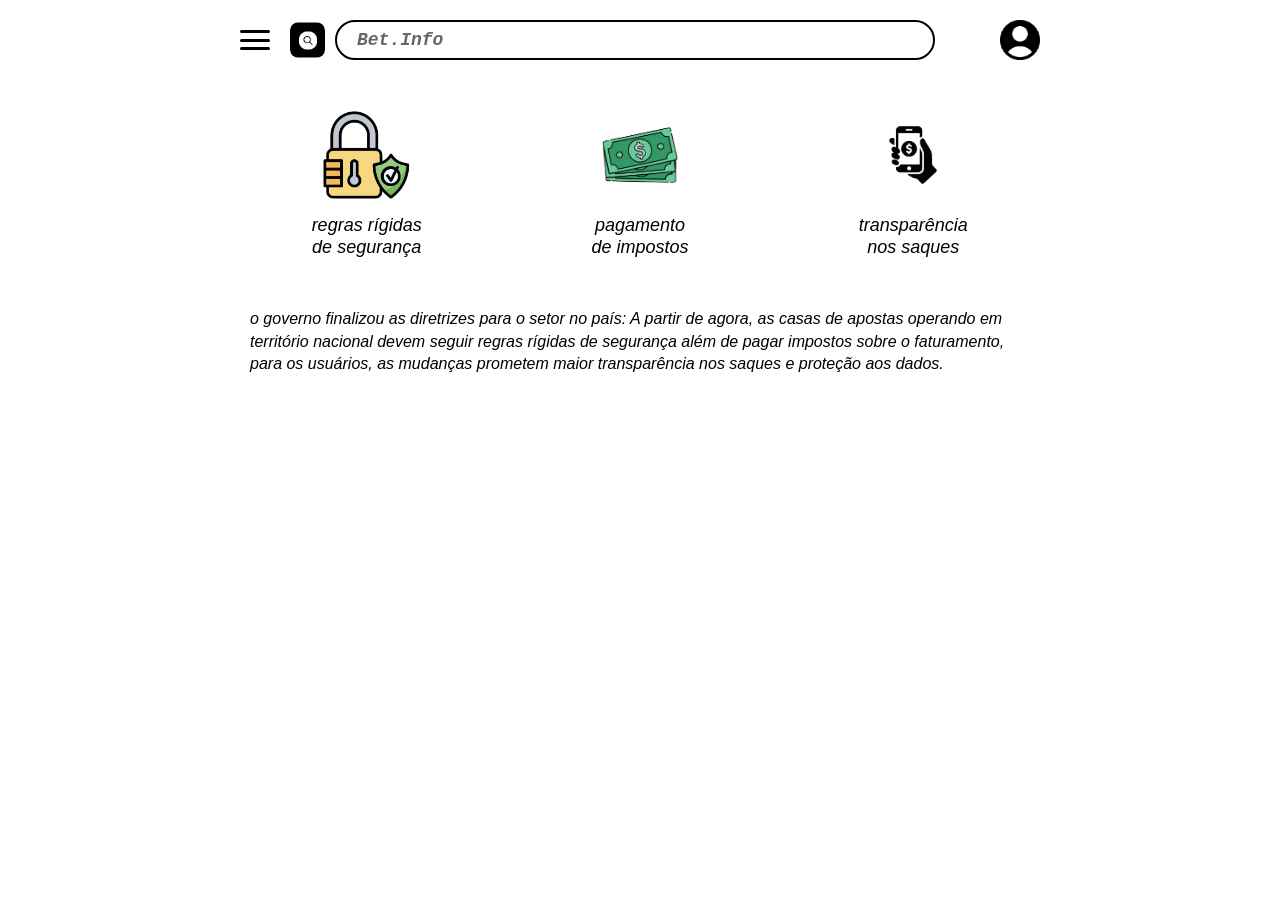
==== index.html @ cebb49e8 "ok" ====
<!DOCTYPE html>

<html lang="pt-BR">

<head>

    <meta charset="UTF-8">

    <meta name="viewport" content="width=device-width, initial-scale=1.0">

    <title>Bet.Info</title>

    <style>

        /* --- Configurações Gerais --- */

        * {

            margin: 0;

            padding: 0;

            box-sizing: border-box;

            font-family: Arial, sans-serif;

        }



        body {

            background-color: #ffffff;

            color: #000000;

            padding: 20px;

            display: flex;

            flex-direction: column;

            align-items: center;

        }



        /* --- 1. Topo / Barra de Navegação --- */

        .navbar {

            display: flex;

            align-items: center;

            justify-content: space-between;

            width: 100%;

            max-width: 800px;

            margin-bottom: 50px;

            gap: 15px;

        }



        .menu-icon {

            display: flex;

            flex-direction: column;

            justify-content: space-between;

            width: 30px;

            height: 20px;

            cursor: pointer;

        }



        .menu-icon span {

            display: block;

            height: 3px;

            width: 100%;

            background-color: #000;

            border-radius: 2px;

        }



        .search-wrapper {

            position: relative;

            flex-grow: 1;

            max-width: 600px;

        }



        .search-icon-btn {

            position: absolute;

            left: -45px;

            top: 50%;

            transform: translateY(-50%);

            background: #000;

            border: none;

            border-radius: 8px;

            width: 35px;

            height: 35px;

            display: flex;

            align-items: center;

            justify-content: center;

            cursor: pointer;

        }



        .search-icon-btn img {

            width: 18px;

            height: 18px;

            filter: invert(1); /* Deixa o ícone de lupa branco */

        }



        .search-input {

            width: 100%;

            padding: 8px 20px;

            border: 2px solid #000;

            border-radius: 20px;

            font-size: 18px;

            font-style: italic;

            font-family: 'Courier New', Courier, monospace; /* Fonte com estilo de máquina */

            font-weight: bold;

            color: #666;

        }



        .profile-icon {

            width: 40px;

            height: 40px;

            cursor: pointer;

        }



        /* --- 2. Seção de Recursos (Grid de 3 Colunas) --- */

        .features-container {

            display: grid;

            grid-template-columns: repeat(3, 1fr);

            gap: 20px;

            width: 100%;

            max-width: 800px;

            text-align: center;

            margin-bottom: 50px;

        }



        .feature-item {

            display: flex;

            flex-direction: column;

            align-items: center;

        }



        .feature-image {

            width: 90px;

            height: 90px;

            object-fit: contain;

            margin-bottom: 15px;

        }



        .feature-text {

            font-size: 18px;

            font-style: italic;

            line-height: 1.2;

        }



        /* --- 3. Texto de Notícia Inferior --- */

        .news-text {

            width: 100%;

            max-width: 800px;

            font-size: 16px;

            font-style: italic;

            line-height: 1.4;

            text-align: left;

            padding: 0 10px;

        }

    </style>

</head>

<body>



    <header class="navbar">

        <div class="menu-icon">

            <span></span>

            <span></span>

            <span></span>

        </div>

        

        <div class="search-wrapper">

            <button class="search-icon-btn">

                <img src="8085489-pesquisa-lupa-icone-no-botao-quadrado-vetor 1.png" alt="">

            </button>

            <input type="text" class="search-input" value="Bet.Info" readonly>

        </div>



        <img src="Union.png" alt="" class="profile-icon">

    </header>



    <main class="features-container">

        <div class="feature-item">

            <img src="b33f5eef8b8102d4da1fb9b2ba2781e5_1-removebg-preview 1.png" alt="" class="feature-image">

            <p class="feature-text">regras rígidas<br>de segurança</p>

        </div>

        <div class="feature-item">

            <img src="f2f53ae6a0f77dde7f65eceaaa63c8a4_1-removebg-preview 1.png" alt="" class="feature-image">

            <p class="feature-text">pagamento<br>de impostos</p>

        </div>

        <div class="feature-item">

            <img src="022eb58c1910191417d22a667421027c 1.png" alt="" class="feature-image">

            <p class="feature-text">transparência<br>nos saques</p>

        </div>

    </main>



    <article class="news-text">

        <p>o governo finalizou as diretrizes para o setor no país: A partir de agora, as casas de apostas operando em território nacional devem seguir regras rígidas de segurança além de pagar impostos sobre o faturamento, para os usuários, as mudanças prometem maior transparência nos saques e proteção aos dados.</p>

    </article>



</body>

</html>
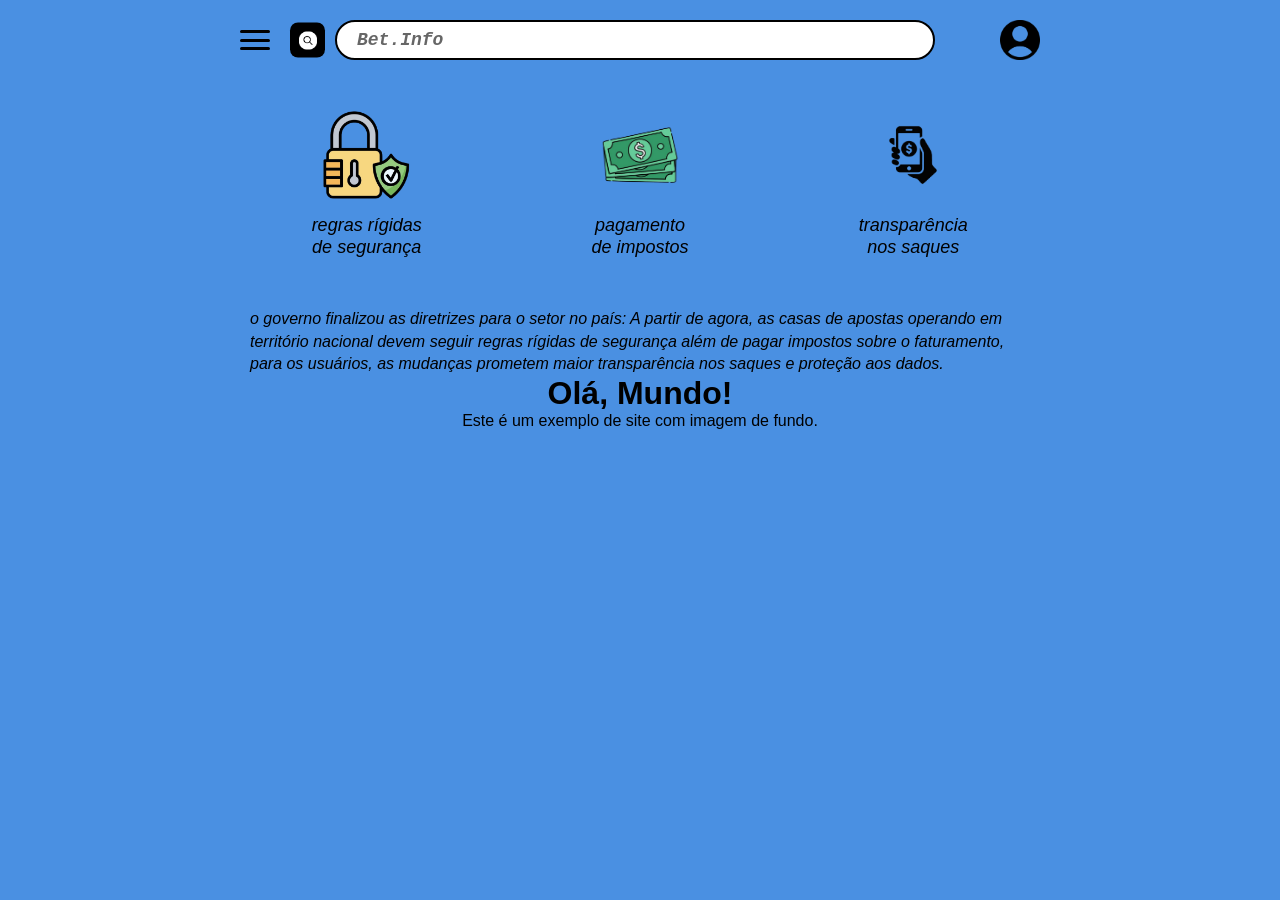
==== commit d14c3418: "ok" ====
--- a/index.html
+++ b/index.html
@@ -357,3 +357,21 @@
 </body>
 
 </html>
+
+
+
+<!DOCTYPE html>
+<html lang="pt-BR">
+<head>
+    <meta charset="UTF-8">
+    <meta name="viewport" content="width=device-width, initial-scale=1.0">
+    <title>Meu Site com Fundo</title>
+    <link rel="stylesheet" href="style.css">
+</head>
+<body>
+
+    <h1>Olá, Mundo!</h1>
+    <p>Este é um exemplo de site com imagem de fundo.</p>
+
+</body>
+</html>
--- a/style.css
+++ b/style.css
@@ -0,0 +1,169 @@
+/* --- Configurações Gerais --- */
+* {
+    margin: 0;
+    padding: 0;
+    box-sizing: border-box;
+    font-family: Arial, sans-serif;
+}
+
+body {
+    background-color: #ffffff;
+    color: #000000;
+    padding: 20px;
+    display: flex;
+    flex-direction: column;
+    align-items: center;
+}
+
+/* --- 1. Topo / Barra de Navegação --- */
+.navbar {
+    display: flex;
+    align-items: center;
+    justify-content: space-between;
+    width: 100%;
+    max-width: 800px;
+    margin-bottom: 50px;
+    gap: 15px;
+}
+
+.menu-icon {
+    display: flex;
+    flex-direction: column;
+    justify-content: space-between;
+    width: 30px;
+    height: 20px;
+    cursor: pointer;
+}
+
+.menu-icon span {
+    display: block;
+    height: 3px;
+    width: 100%;
+    background-color: #000;
+    border-radius: 2px;
+}
+
+.search-wrapper {
+    position: relative;
+    flex-grow: 1;
+    max-width: 600px;
+}
+
+.search-icon-btn {
+    position: absolute;
+    left: -45px;
+    top: 50%;
+    transform: translateY(-50%);
+    background: #000;
+    border: none;
+    border-radius: 8px;
+    width: 35px;
+    height: 35px;
+    display: flex;
+    align-items: center;
+    justify-content: center;
+    cursor: pointer;
+}
+
+.search-icon-btn img {
+    width: 18px;
+    height: 18px;
+    filter: invert(1); /* Deixa o ícone de lupa branco */
+}
+
+.search-input {
+    width: 100%;
+    padding: 8px 20px;
+    border: 2px solid #000;
+    border-radius: 20px;
+    font-size: 18px;
+    font-style: italic;
+    font-family: 'Courier New', Courier, monospace;
+    font-weight: bold;
+    color: #666;
+}
+
+.profile-icon {
+    width: 40px;
+    height: 40px;
+    cursor: pointer;
+}
+
+/* --- 2. Seção de Recursos (Grid de 3 Colunas) --- */
+.features-container {
+    display: grid;
+    grid-template-columns: repeat(3, 1fr);
+    gap: 20px;
+    width: 100%;
+    max-width: 800px;
+    text-align: center;
+    margin-bottom: 50px;
+}
+
+.feature-item {
+    display: flex;
+    flex-direction: column;
+    align-items: center;
+}
+
+.feature-image {
+    width: 90px;
+    height: 90px;
+    object-fit: contain;
+    margin-bottom: 15px;
+}
+
+.feature-text {
+    font-size: 18px;
+    font-style: italic;
+    line-height: 1.2;
+}
+
+/* --- 3. Texto de Notícia Inferior --- */
+.news-text {
+    width: 100%;
+    max-width: 800px;
+    font-size: 16px;
+    font-style: italic;
+    line-height: 1.4;
+    text-align: left;
+    padding: 0 10px;
+}
+body {
+            background-image: url('6711473-dinheiro-espalhado-em-um-fundo-verde-padrao-sem-emenda-vetor.jpg'); /* COLOQUE O NOME OU LINK DA SUA FOTO AQUI */
+            background-size: cover;       /* Faz a foto cobrir a tela inteira sem distorcer */
+            background-position: center;   /* Centraliza a foto na tela */
+            background-repeat: no-repeat;  /* Impede que a foto fique se repetindo em mosaico */
+            background-attachment: fixed;  /* Deixa o fundo fixo enquanto você rola a página */
+            color: #000000;
+            padding: 20px;
+            display: flex;
+            flex-direction: column;
+            align-items: center;
+        }
+
+       
+
+        body {
+    /* Define a imagem de fundo (substitua pelo caminho da sua imagem) */
+    background-image: url('sua-imagem.jpg');
+
+    /* Garante que a imagem cubra toda a tela sem distorcer */
+    background-size: cover;
+
+    /* Centraliza a imagem na tela */
+    background-position: center;
+
+    /* Impede que a imagem fique se repetindo como um mosaico */
+    background-repeat: no-repeat;
+
+    /* Faz com que o fundo fique fixo enquanto você rola a página (opcional) */
+    background-attachment: fixed;
+
+    /* Uma cor de fundo reserva caso a imagem demore para carregar */
+    background-color: #4A90E2; 
+    
+    /* Garante que o corpo ocupe pelo menos a altura inteira da tela */
+    min-height: 100vh;
+    margin: 0;
+}
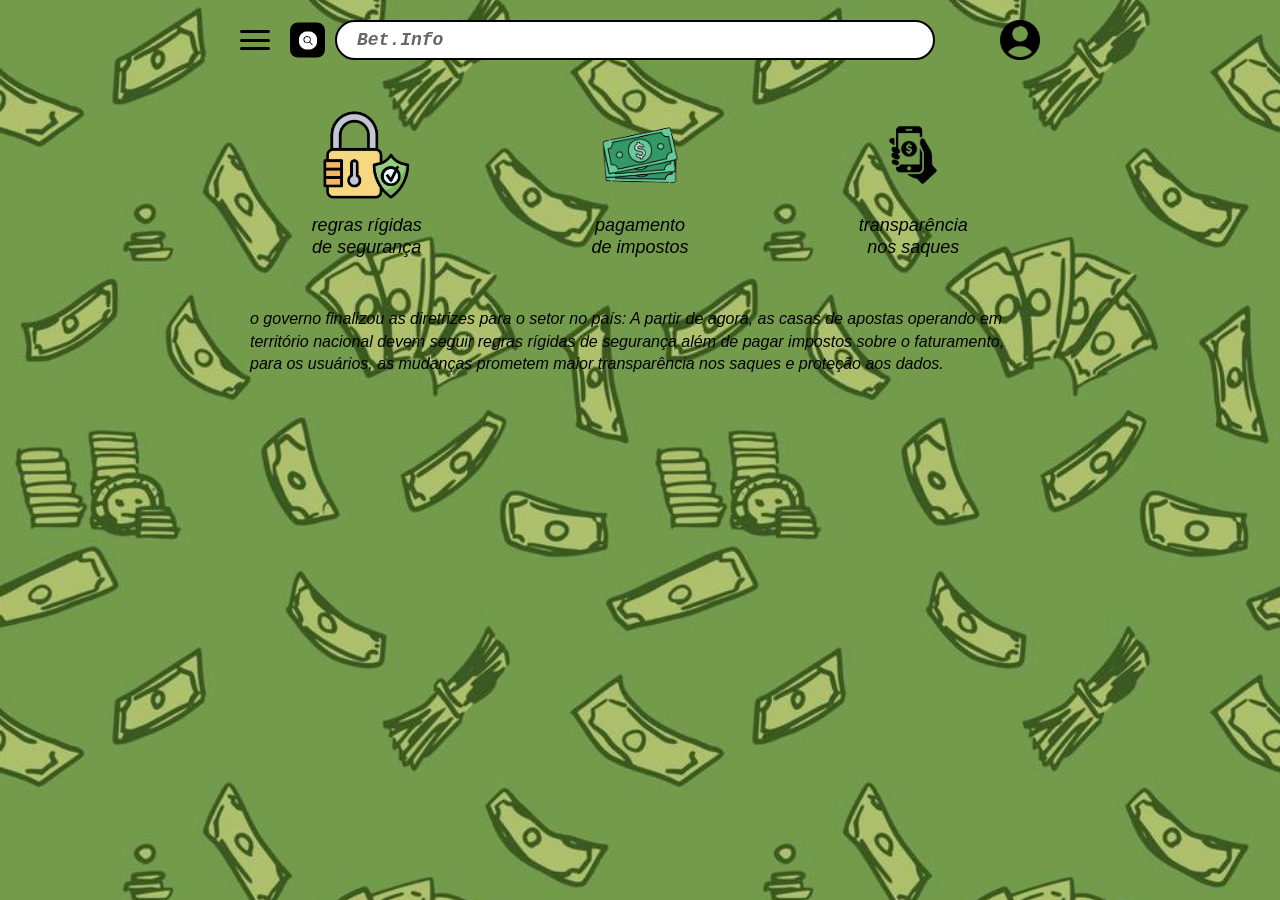
==== commit 40078aba: "ok" ====
--- a/index.html
+++ b/index.html
@@ -370,8 +370,6 @@
 </head>
 <body>
 
-    <h1>Olá, Mundo!</h1>
-    <p>Este é um exemplo de site com imagem de fundo.</p>
 
 </body>
 </html>
--- a/style.css
+++ b/style.css
@@ -146,7 +146,7 @@
 
         body {
     /* Define a imagem de fundo (substitua pelo caminho da sua imagem) */
-    background-image: url('sua-imagem.jpg');
+    background-image: url('6711473-dinheiro-espalhado-em-um-fundo-verde-padrao-sem-emenda-vetor.jpg');
 
     /* Garante que a imagem cubra toda a tela sem distorcer */
     background-size: cover;
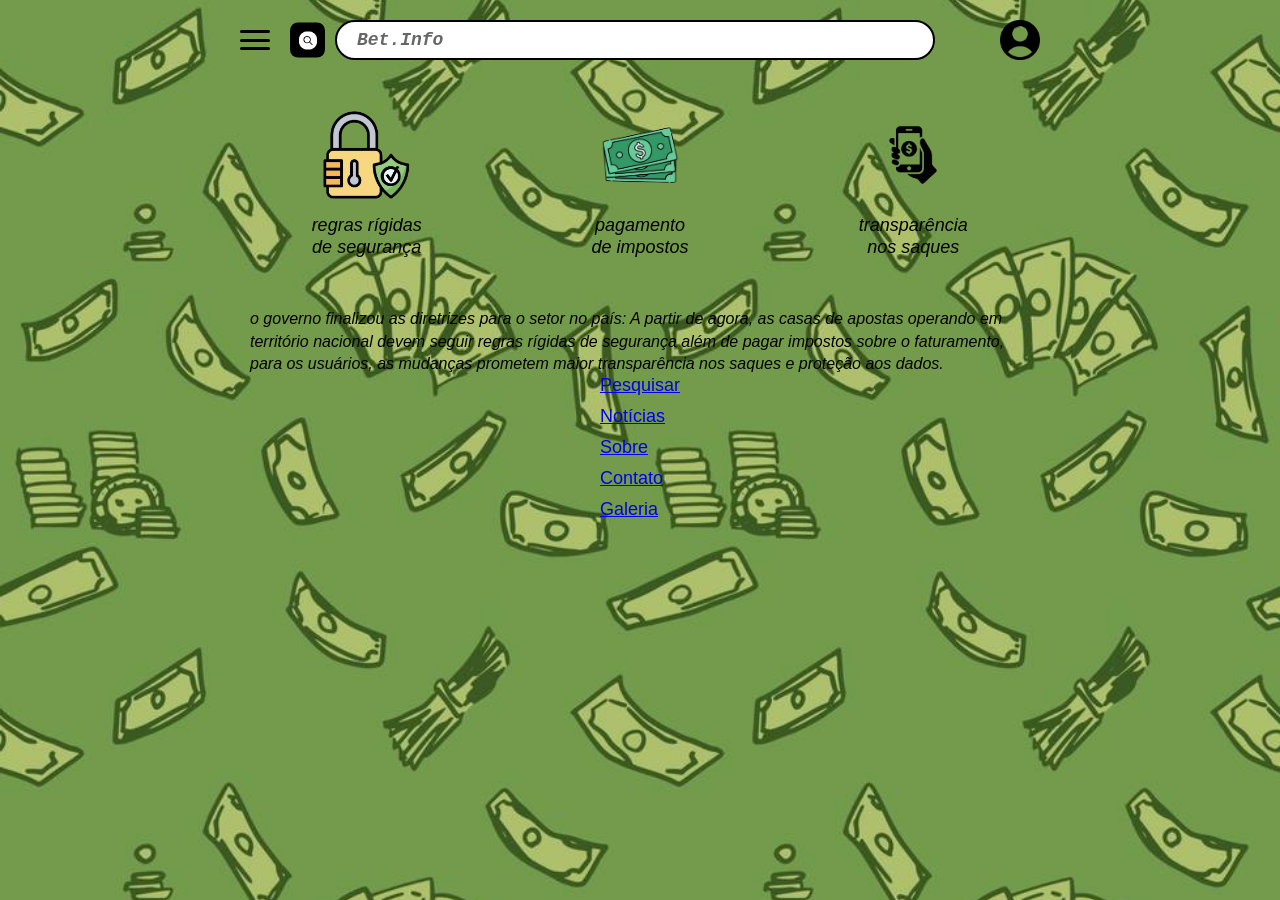
==== commit 91e44b0d: "ok" ====
--- a/index.html
+++ b/index.html
@@ -372,4 +372,35 @@
 
 
 </body>
+</html>
+
+
+
+<!DOCTYPE html>
+<html lang="pt-BR">
+<head>
+    <meta charset="UTF-8">
+    <title>Links Clicáveis</title>
+    <style>
+        /* Estilo simples para organizar os links em lista */
+        .menu-links {
+            display: flex;
+            flex-direction: column;
+            gap: 10px;
+            font-family: Arial, sans-serif;
+            font-size: 18px;
+        }
+    </style>
+</head>
+<body>
+
+    <div class="menu-links">
+        <a href="https://www.google.com" target="_blank">Pesquisar</a>
+        <a href="https://www.wikipedia.org" target="_blank">Notícias</a>
+        <a href="sobre.html">Sobre</a>
+        <a href="contato.html">Contato</a>
+        <a href="galeria.html">Galeria</a>
+    </div>
+
+</body>
 </html>
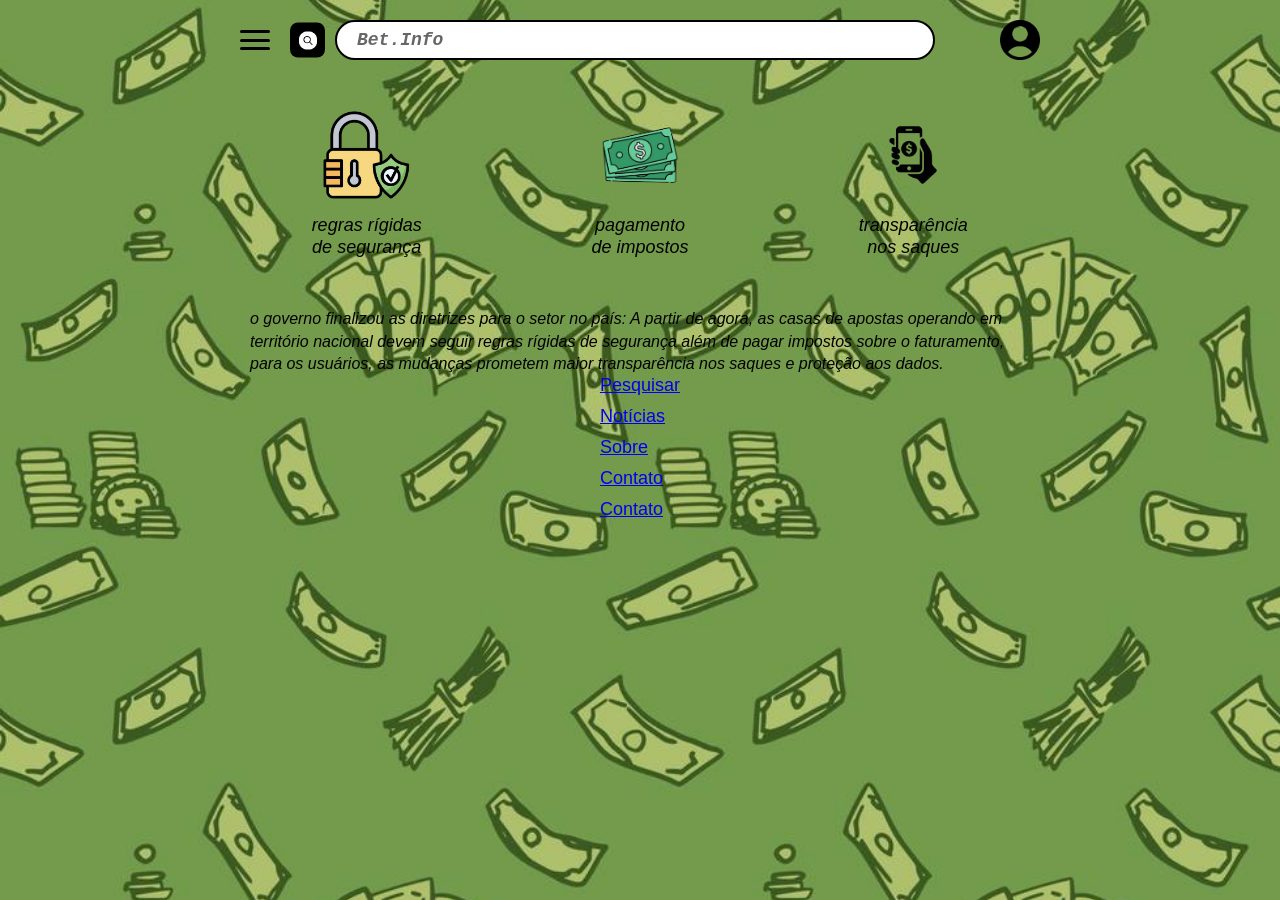
==== commit 65959f58: "ok" ====
--- a/index.html
+++ b/index.html
@@ -397,9 +397,9 @@
     <div class="menu-links">
         <a href="https://www.google.com" target="_blank">Pesquisar</a>
         <a href="https://www.wikipedia.org" target="_blank">Notícias</a>
-        <a href="sobre.html">Sobre</a>
-        <a href="contato.html">Contato</a>
-        <a href="galeria.html">Galeria</a>
+        <a href="Jogo Responsável.html">Sobre</a>
+        <a href="Fiscalização.html">Contato</a>
+        <a href="Regulamentação.html">Contato</a>
     </div>
 
 </body>
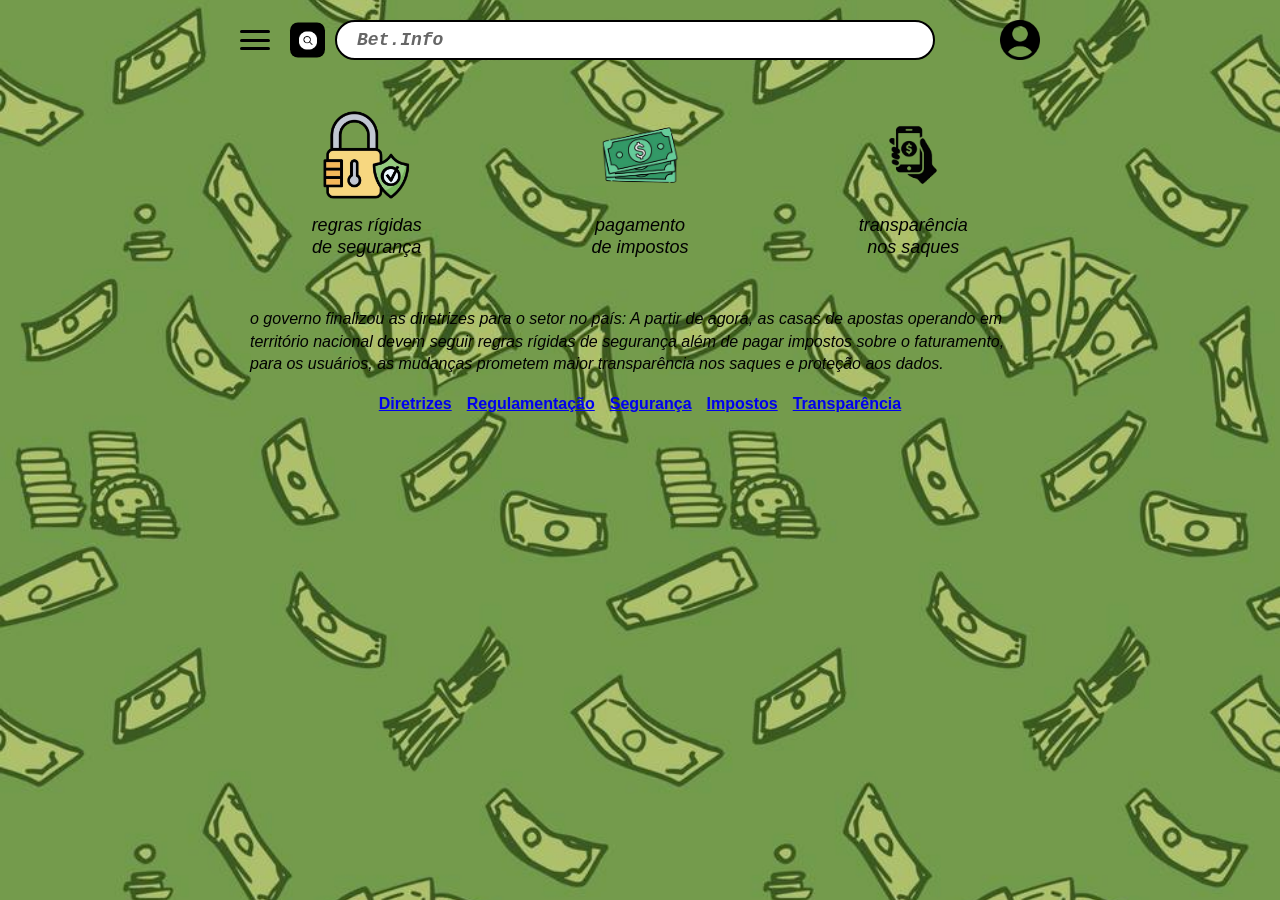
==== commit f6a2d853: "ok" ====
--- a/index.html
+++ b/index.html
@@ -375,32 +375,32 @@
 </html>
 
 
-
-<!DOCTYPE html>
-<html lang="pt-BR">
-<head>
-    <meta charset="UTF-8">
-    <title>Links Clicáveis</title>
-    <style>
-        /* Estilo simples para organizar os links em lista */
-        .menu-links {
-            display: flex;
-            flex-direction: column;
-            gap: 10px;
-            font-family: Arial, sans-serif;
-            font-size: 18px;
-        }
-    </style>
-</head>
-<body>
-
-    <div class="menu-links">
-        <a href="https://www.google.com" target="_blank">Pesquisar</a>
-        <a href="https://www.wikipedia.org" target="_blank">Notícias</a>
-        <a href="Jogo Responsável.html">Sobre</a>
-        <a href="Fiscalização.html">Contato</a>
-        <a href="Regulamentação.html">Contato</a>
-    </div>
-
-</body>
-</html>+<style>
+  .links-noticia-container {
+    display: flex;
+    flex-wrap: wrap;
+    gap: 15px;
+    justify-content: center;
+    margin: 20px 0;
+    font-family: Arial, sans-serif;
+  }
+
+  .link-noticia {
+    color: #0000EE; /* Cor clássica de link, mude se preferir */
+    text-decoration: underline;
+    font-size: 16px;
+    font-weight: bold;
+  }
+
+  .link-noticia:hover {
+    color: #551A8B; /* Cor ao passar o mouse */
+  }
+</style>
+
+<div class="links-noticia-container">
+  <a href="#diretrizes" class="link-noticia">Diretrizes</a>
+  <a href="#regulamentacao" class="link-noticia">Regulamentação</a>
+  <a href="#seguranca" class="link-noticia">Segurança</a>
+  <a href="#impostos" class="link-noticia">Impostos</a>
+  <a href="#transparencia" class="link-noticia">Transparência</a>
+</div>
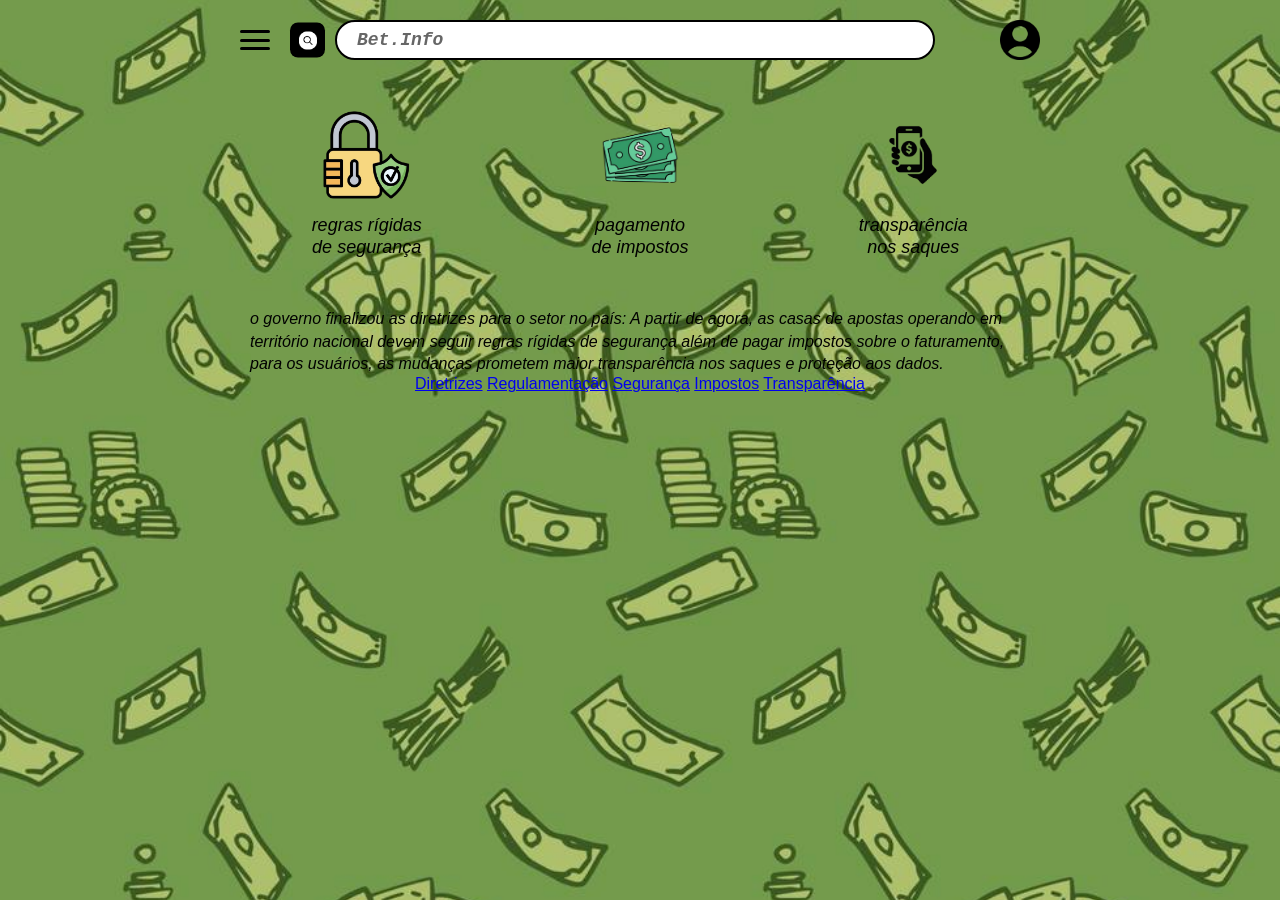
==== commit adba0dbc: "ok" ====
--- a/index.html
+++ b/index.html
@@ -374,33 +374,10 @@
 </body>
 </html>
 
-
-<style>
-  .links-noticia-container {
-    display: flex;
-    flex-wrap: wrap;
-    gap: 15px;
-    justify-content: center;
-    margin: 20px 0;
-    font-family: Arial, sans-serif;
-  }
-
-  .link-noticia {
-    color: #0000EE; /* Cor clássica de link, mude se preferir */
-    text-decoration: underline;
-    font-size: 16px;
-    font-weight: bold;
-  }
-
-  .link-noticia:hover {
-    color: #551A8B; /* Cor ao passar o mouse */
-  }
-</style>
-
 <div class="links-noticia-container">
-  <a href="#diretrizes" class="link-noticia">Diretrizes</a>
-  <a href="#regulamentacao" class="link-noticia">Regulamentação</a>
-  <a href="#seguranca" class="link-noticia">Segurança</a>
-  <a href="#impostos" class="link-noticia">Impostos</a>
-  <a href="#transparencia" class="link-noticia">Transparência</a>
+  <a href="diretrizes.html" class="link-noticia">Diretrizes</a>
+  <a href="regulamentacao.html" class="link-noticia">Regulamentação</a>
+  <a href="seguranca.html" class="link-noticia">Segurança</a>
+  <a href="impostos.html" class="link-noticia">Impostos</a>
+  <a href="transparencia.html" class="link-noticia">Transparência</a>
 </div>
